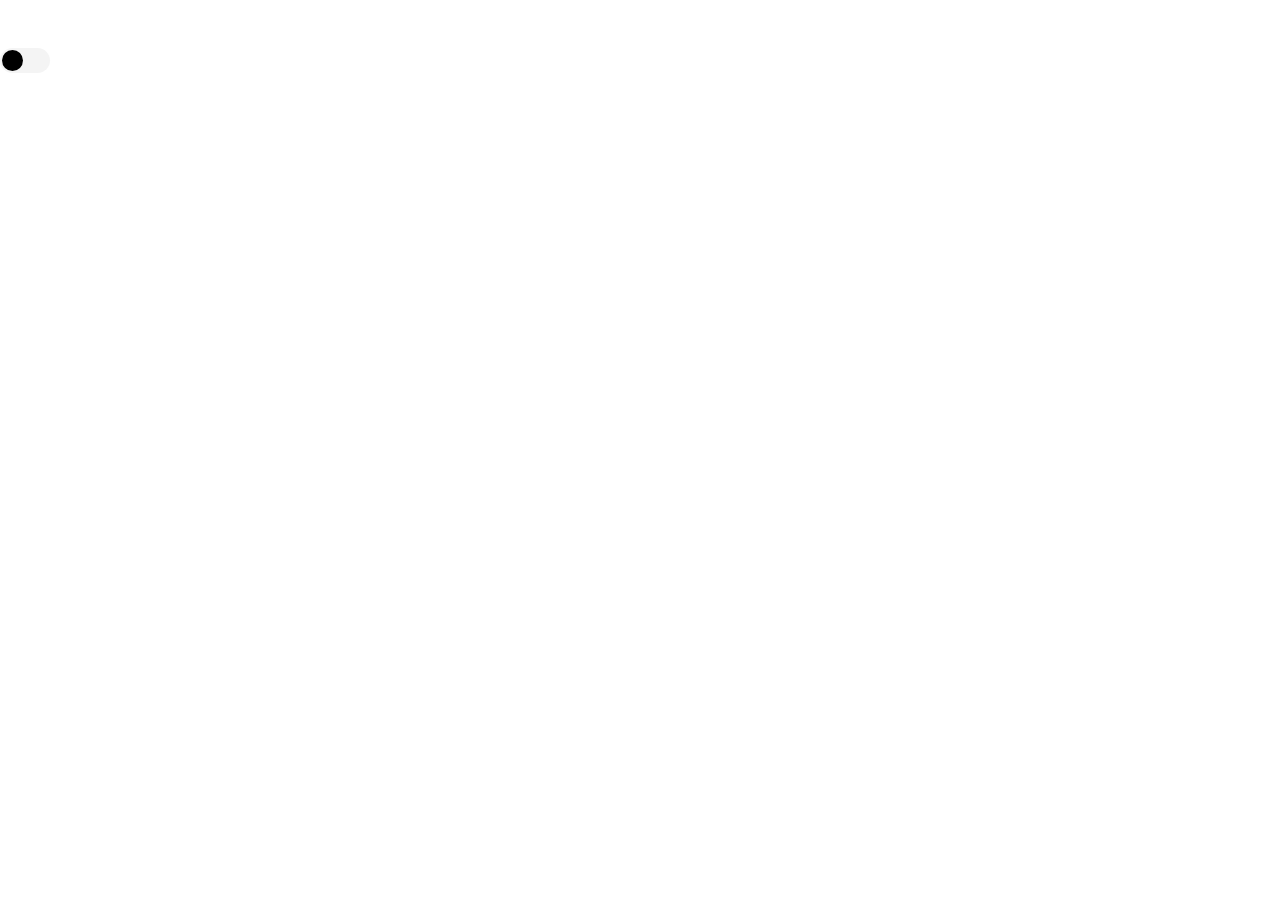
==== about.html @ 6e9390a5 "ddvdvv" ====
<!DOCTYPE html>
<html lang="en">
<head>
    <meta charset="UTF-8">
    <meta name="viewport" content="width=device-width, initial-scale=1.0">
    <link rel="stylesheet" href="styles.css">
</head>
<body>
  <!--This is how the bavigation bar is created-->
<nav class="navbar">
    <div class="nav-left">
      <a href="index.html">Home</a>
      <a href="about.html">About</a>
      <a href="projectinfo.html">Project info</a>
    </div>
</nav> 

   
   
      <!-- Toggle Switch -->
   <div class="theme-toggle">
    <input type="checkbox" id="theme-switch">
    <label for="theme-switch" class="toggle-label">
        <span class="toggle-ball"></span>
    </label>    
   </div>
</nav> 


<script src="script.js"></script>
    <script>
        function toggleSidebar() {
            document.getElementById("sidebar").classList.toggle("active");
        }
    </script>









</body>
</html>
---- styles.css ----
:root {
    --bg: #ffffff;
    --bg: #000;
    --card: #f4f4f4;
}

.dark {
    --bg: #121212;
    --text: #fff;
    --card: #1e1e1e;
}

body {
    margin: 0;
    font-family: Arial, sans-serif;
    background: var(--bg);
    color: var(--text);
}

.navbar {
   display: flex;
   justify-content: space-between; /* centers items horizontally */
   align-items: center; /*centers item vertically */
   padding: 15px 0;
   gap: 20px; /* Adds space between the navbar option */
   background: #333;
   color: white;
}

.navbar a {
    color: white;
    margin-right: 15px;
}

/* Toggle button */
.toggle-btn {
    font-size: 24px;
    padding: 15px;
    cursor: pointer;
    text-align: center;
}

/* Nav links (hidden by default) */
.nav-links {
    list-style: none;
    margin-top: 20px;
    opacity: 0;
    visibility: hidden;
    transform: translateX(-20px);
    transition: opacity 0.3s ease, transform 0.3s ease;
}



.nav-links li {
    padding: 15px;
}
.nav-links a {
    color:  blue;
    text-decoration: none;
    display: block;
}
.nav-links a:hover {
    background-color: #176841;
    border-radius: 4px;
}

:root {
    --bg: #ffffff;
    --text: #000000;
    --nav-bag: #333333;
    --nav-text: #ffffff;
    --card: #f4f4f4;
}

body.dark {
    --bg: #121212;
    --text: #ffffff;
    --nav-bg: #1e1e1e;
    --nav-text: #ffffff;
    --card: #2a2a2a;
}

/*Global Styles*/

body {
    margin: 0;
    font-family: Arial, sans-serif;
    background: var(--bg);
    color: var(--text);
    transition: background 0.3s ease, color 0.3s ease;
}

/* Navbar */

.navbar {
   display: flex;
   justify-content: space-between; 
   align-items: center; 
   padding: 15px 40px;
   gap: 20px; 
   background: var(--nav-bg);
   color: var(--nav-text);
   transition: background 0.3s ease;
}

.nav-left a {
    color: var(--nav-text);
    text-decoration: none;
    margin-right: 20px;
    font-weight: bold;
}

.nav-left a:hover {
    opacity : 0.7;
}

/* Toggle Switch Styling */

.theme-toggle {
    display: flex;
    align-items: center;
}

/*Hide default checkbox */
#theme-switch {
    display: none;
}

/* Toggle background */
.toggle-label {
    width: 50px;
    height: 25px;
    background: var(--card);
    display: block;
    border-radius: 50px;
    position: relative;
    cursor: pointer;
    transition: background 0.3s ease;
}

/* Toggle ball */
.toggle-ball {
    width: 21px;
    height: 21px;
    background: var(--text);
    position: absolute;
    top: 2px;
    left: 2px;
    border-radius: 50%;
    transition: transform 0.3s ease;
}

/* When checked */
#theme-switch:checked + .toggle-label .toggle-ball {
    transform: translateX(25px);
}


.conatiner{
    width: 100%;
    overflow: hidden;
}
.box {
 float: left;
 width: 33.33%;
 padding: 15px;
 color: black;
 box-sizing: border-box; 
}
.LeftAlign{
    background-color: red;
    border: 3px solid green;
}
.CenterAlign {
    background-color: green;
    border: 3px solid yellow;
}
.RightAlign {
    background-color: paleturquoise;
    border: 3px solid red;
}
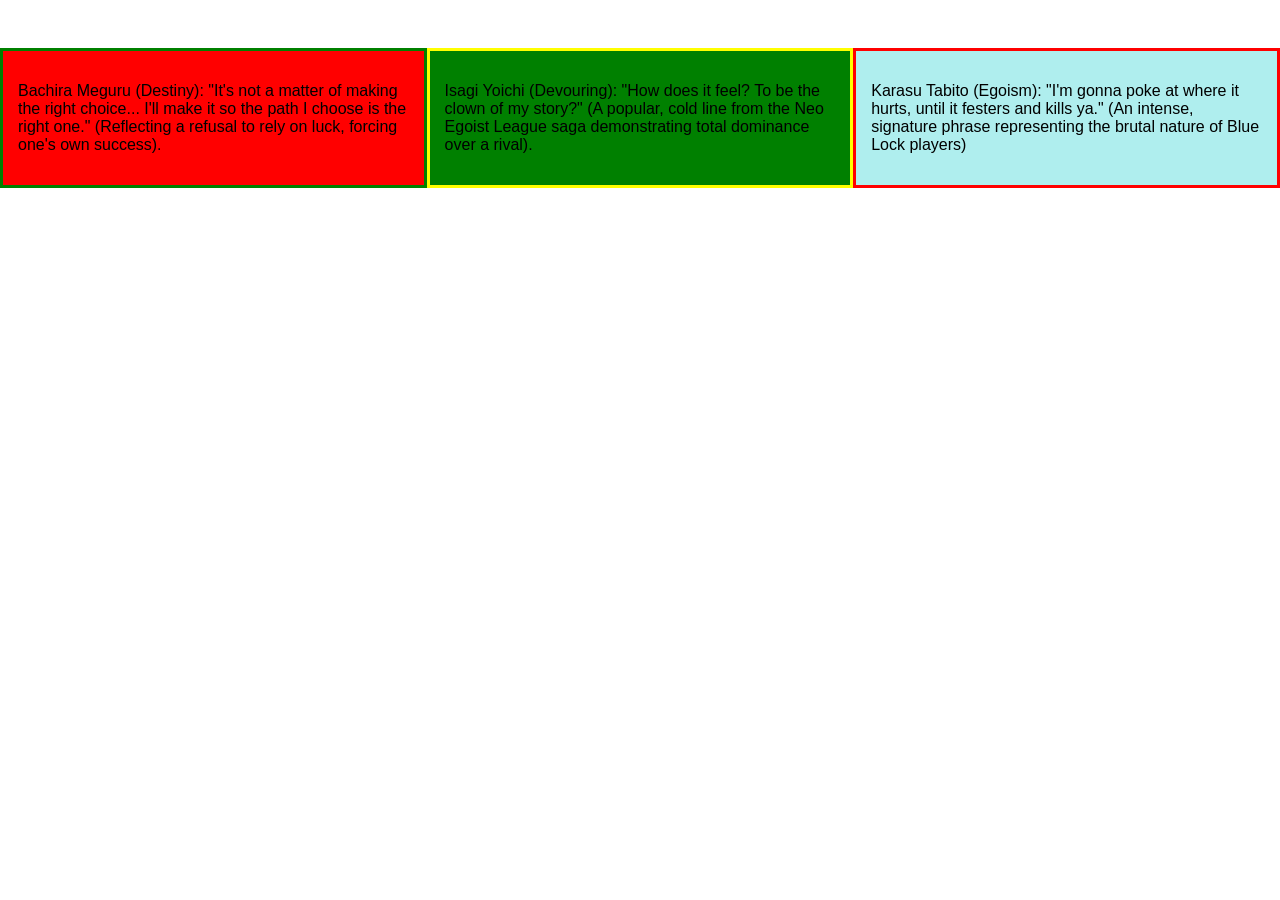
==== commit 92107404: "xnxnxxnx" ====
--- a/about.html
+++ b/about.html
@@ -14,20 +14,17 @@
       <a href="projectinfo.html">Project info</a>
     </div>
 </nav> 
-
-   
-   
-      <!-- Toggle Switch -->
-   <div class="theme-toggle">
-    <input type="checkbox" id="theme-switch">
-    <label for="theme-switch" class="toggle-label">
-        <span class="toggle-ball"></span>
-    </label>    
-   </div>
-</nav> 
-
-
-<script src="script.js"></script>
+<div class="container">
+    <div class="box LeftAlign">
+        <p> Bachira Meguru (Destiny): "It's not a matter of making the right choice... I'll make it so the path I choose is the right one." (Reflecting a refusal to rely on luck, forcing one's own success).</p>
+    </div>
+    <div class="box CenterAlign">
+        <p>Isagi Yoichi (Devouring): "How does it feel? To be the clown of my story?" (A popular, cold line from the Neo Egoist League saga demonstrating total dominance over a rival).</p>
+    </div>
+    <div class="box RightAlign">
+        <p>Karasu Tabito (Egoism): "I'm gonna poke at where it hurts, until it festers and kills ya." (An intense, signature phrase representing the brutal nature of Blue Lock players)</p>
+    </div>
+    <script src="script.js"></script>
     <script>
         function toggleSidebar() {
             document.getElementById("sidebar").classList.toggle("active");
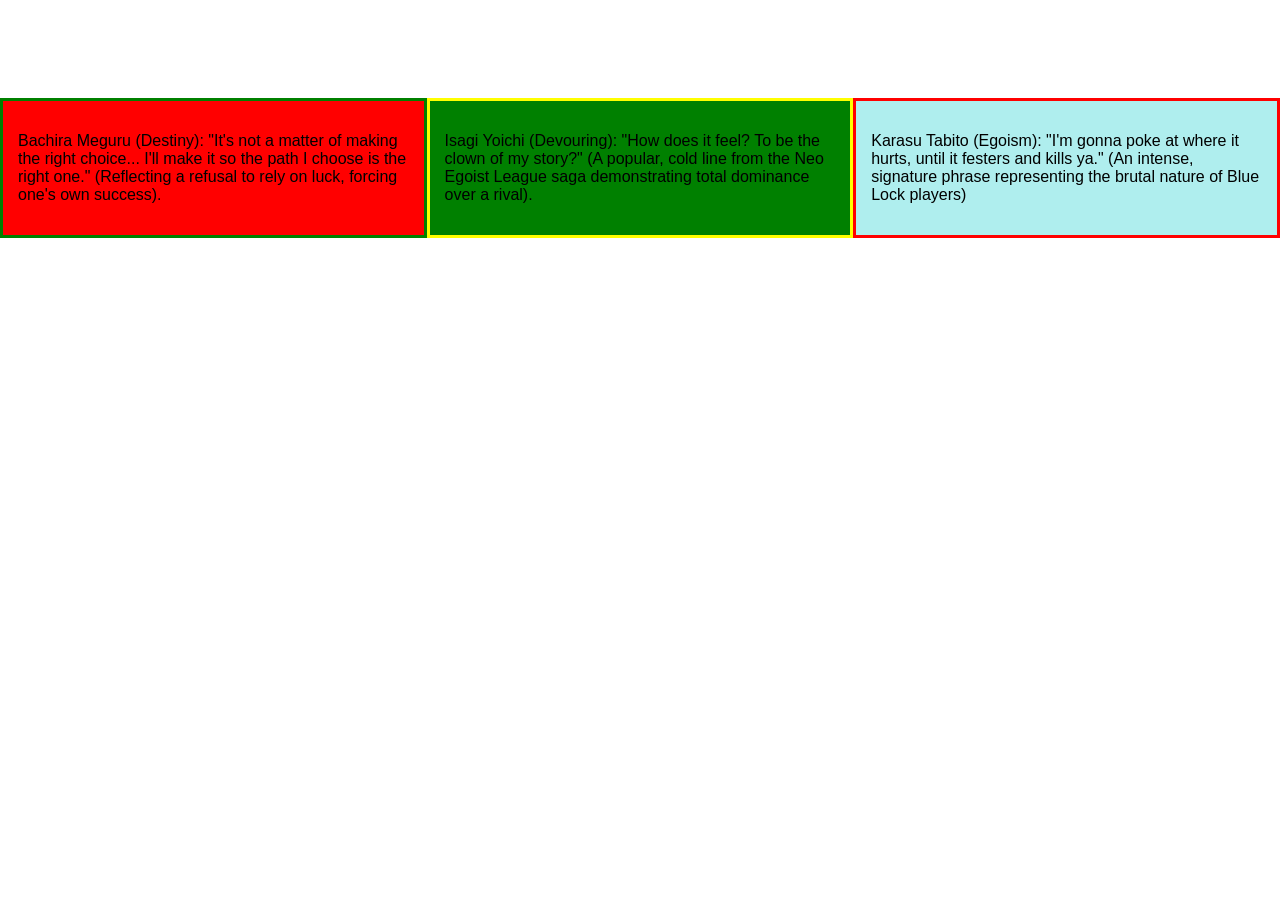
==== commit 3546768f: "mdsmmdsm" ====
--- a/about.html
+++ b/about.html
@@ -12,6 +12,8 @@
       <a href="index.html">Home</a>
       <a href="about.html">About</a>
       <a href="projectinfo.html">Project info</a>
+
+      <p>this is the best blue lock phrases</p>
     </div>
 </nav> 
 <div class="container">
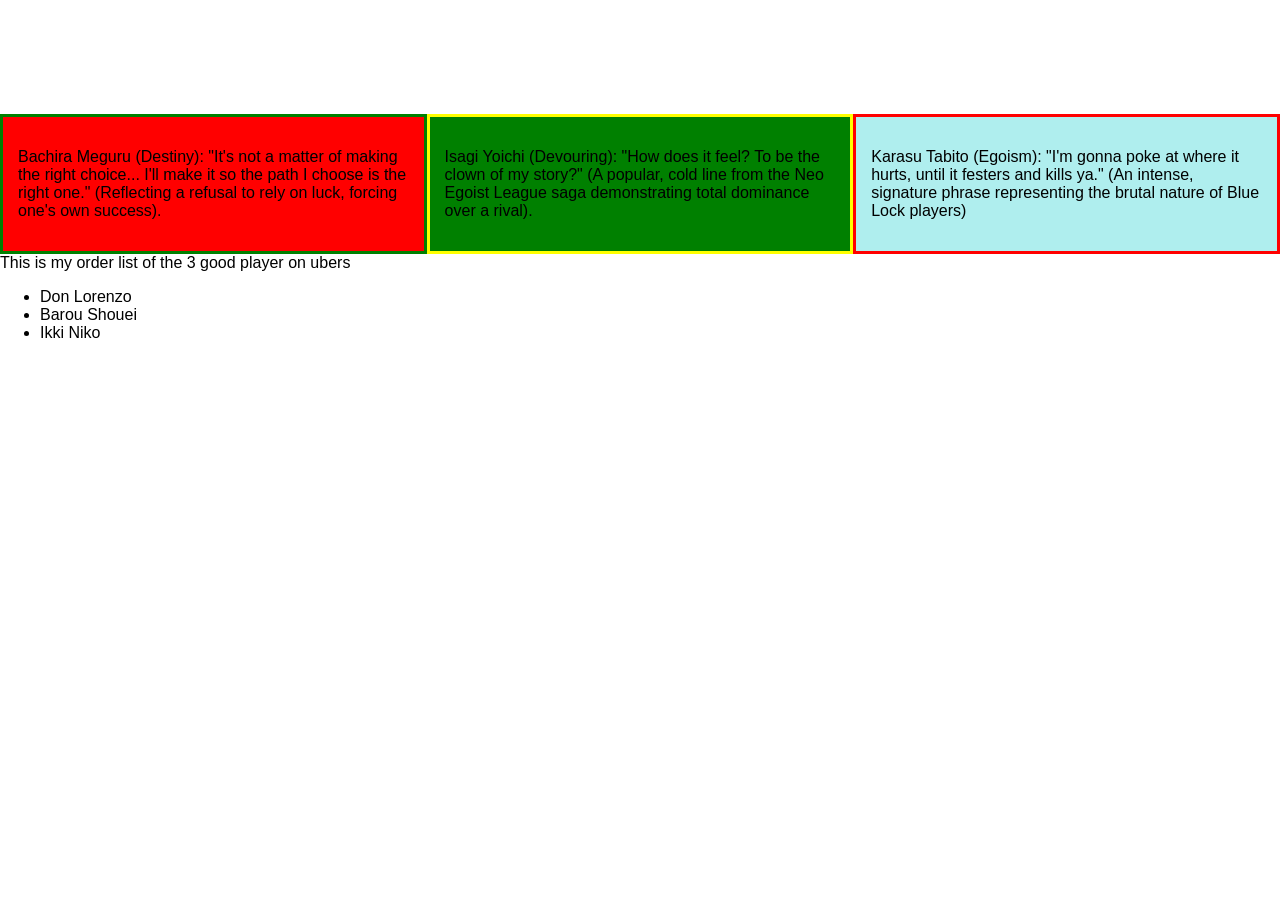
==== commit b497d297: "sdmsmms" ====
--- a/about.html
+++ b/about.html
@@ -26,6 +26,16 @@
     <div class="box RightAlign">
         <p>Karasu Tabito (Egoism): "I'm gonna poke at where it hurts, until it festers and kills ya." (An intense, signature phrase representing the brutal nature of Blue Lock players)</p>
     </div>
+    <p>This is my order list of the 3 good player on ubers</p>
+    <ul>
+        
+        
+    <div class="container">
+        <li>Don Lorenzo</li>
+        <li>Barou Shouei</li>
+        <li>Ikki Niko</li>
+    
+    </div>
     <script src="script.js"></script>
     <script>
         function toggleSidebar() {
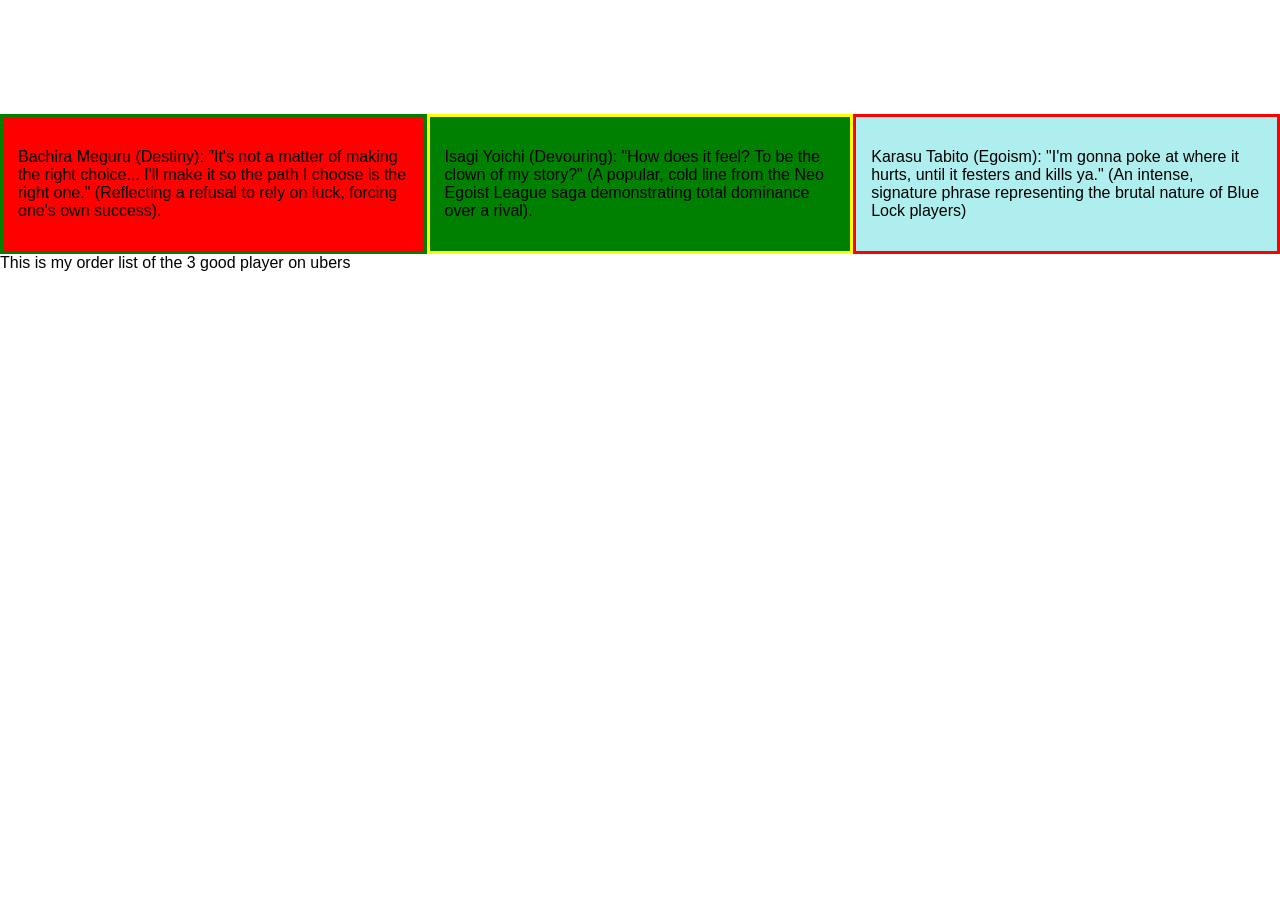
==== commit 75c0d8ac: "rtgrg" ====
--- a/about.html
+++ b/about.html
@@ -28,28 +28,8 @@
     </div>
     <p>This is my order list of the 3 good player on ubers</p>
     <ul>
-        
-        
-    <div class="container">
-        <li>Don Lorenzo</li>
-        <li>Barou Shouei</li>
-        <li>Ikki Niko</li>
-    
-    </div>
     <script src="script.js"></script>
     <script>
-        function toggleSidebar() {
-            document.getElementById("sidebar").classList.toggle("active");
-        }
     </script>
-
-
-
-
-
-
-
-
-
 </body>
 </html>
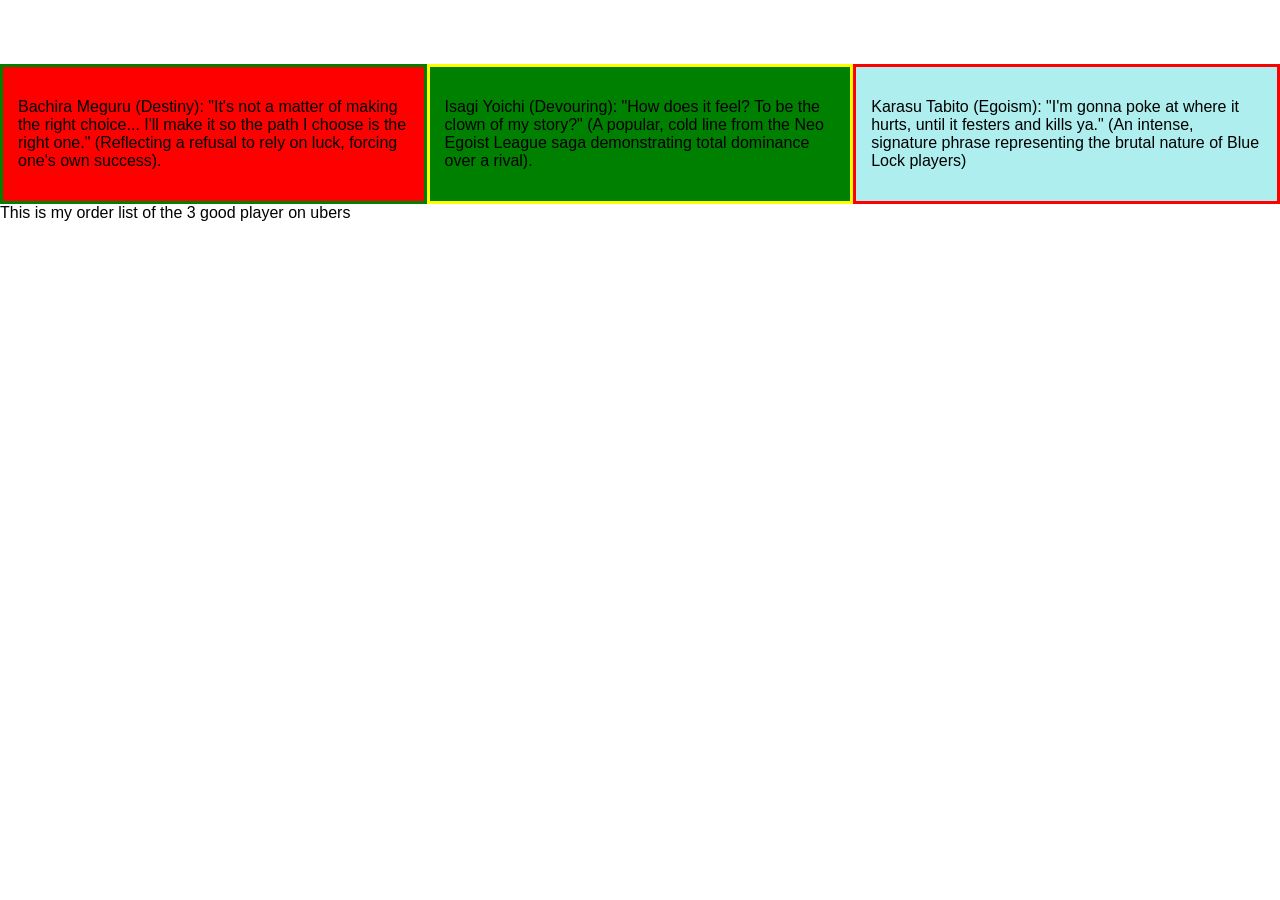
==== commit afbd7895: "dfff" ====
--- a/about.html
+++ b/about.html
@@ -6,14 +6,11 @@
     <link rel="stylesheet" href="styles.css">
 </head>
 <body>
-  <!--This is how the bavigation bar is created-->
 <nav class="navbar">
     <div class="nav-left">
       <a href="index.html">Home</a>
       <a href="about.html">About</a>
       <a href="projectinfo.html">Project info</a>
-
-      <p>this is the best blue lock phrases</p>
     </div>
 </nav> 
 <div class="container">
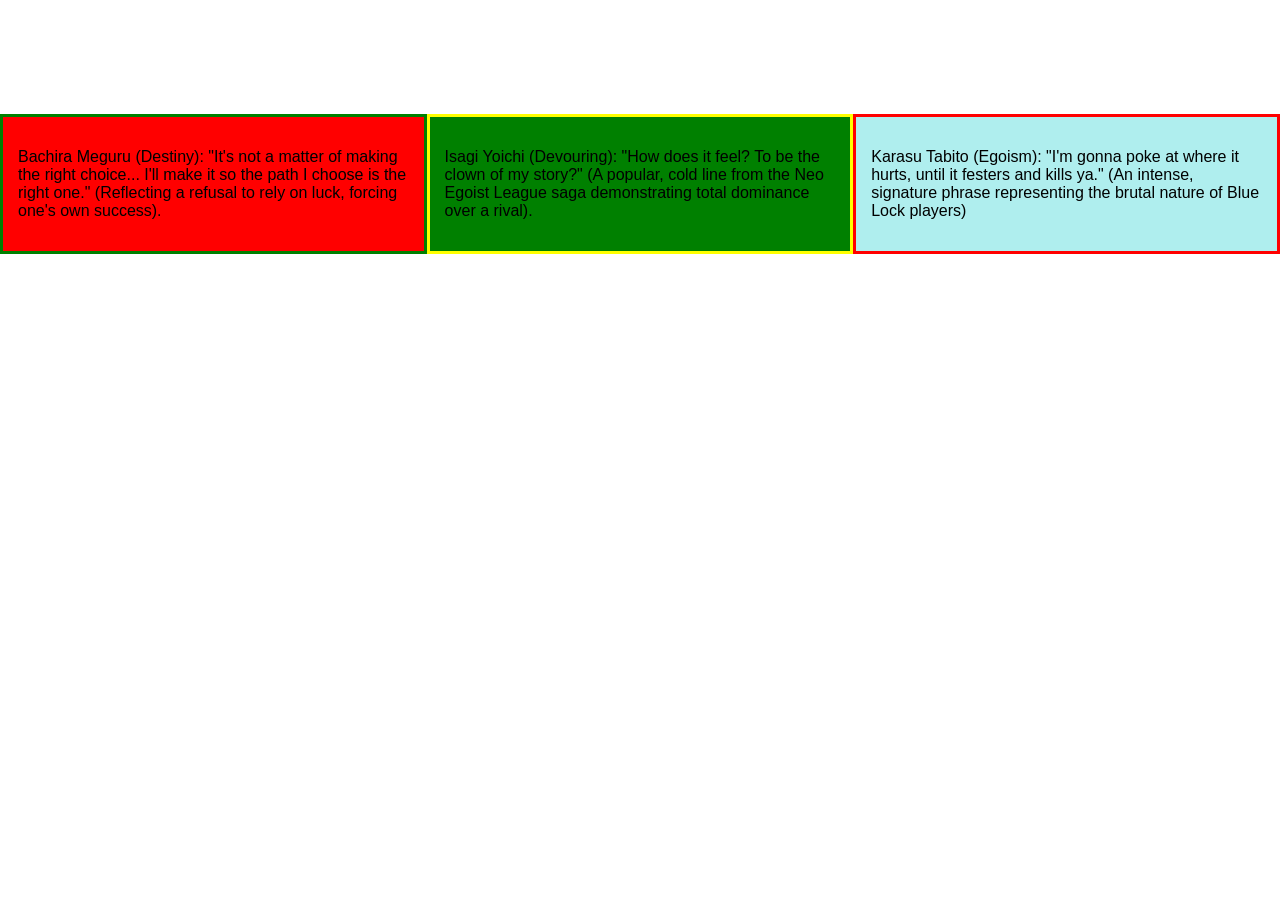
==== commit f1468f56: "fcfcfcfc" ====
--- a/about.html
+++ b/about.html
@@ -11,6 +11,8 @@
       <a href="index.html">Home</a>
       <a href="about.html">About</a>
       <a href="projectinfo.html">Project info</a>
+
+      <p>this is the best blue lock phrases</p>
     </div>
 </nav> 
 <div class="container">
@@ -23,7 +25,6 @@
     <div class="box RightAlign">
         <p>Karasu Tabito (Egoism): "I'm gonna poke at where it hurts, until it festers and kills ya." (An intense, signature phrase representing the brutal nature of Blue Lock players)</p>
     </div>
-    <p>This is my order list of the 3 good player on ubers</p>
     <ul>
     <script src="script.js"></script>
     <script>
